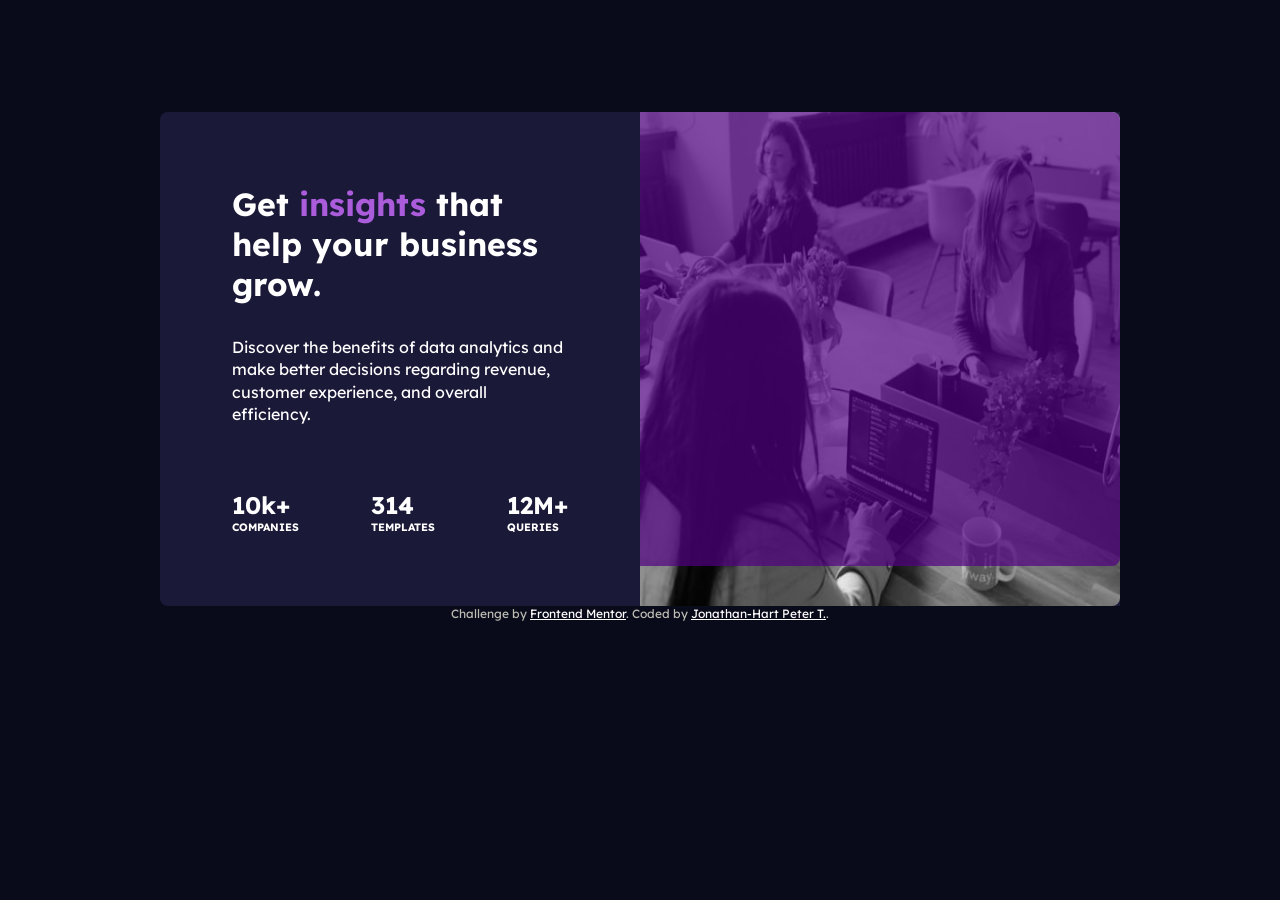
==== stats-preview-card-component-main/index.html @ 02cb1936 "first commit" ====
<!DOCTYPE html>
<html lang="en">
  <head>
    <meta charset="UTF-8" />
    <meta name="viewport" content="width=device-width, initial-scale=1.0" />
    <link
      rel="icon"
      type="image/png"
      sizes="32x32"
      href="./images/favicon-32x32.png" />
    <link rel="stylesheet" href="main.css" />
    <link rel="preconnect" href="https://fonts.googleapis.com" />
    <link rel="preconnect" href="https://fonts.gstatic.com" crossorigin />
    <link
      href="https://fonts.googleapis.com/css2?family=Inter:wght@400;700&family=Lexend+Deca&display=swap"
      rel="stylesheet" />
    <title>Frontend Mentor | Stats Preview Card Component</title>
    <style></style>
  </head>

  <body>
    <main class="container">
      <div class="text">
        <h1>Get <span>insights</span> that help your business grow.</h1>
        <p>
          Discover the benefits of data analytics and make better decisions
          regarding revenue, customer experience, and overall efficiency.
        </p>
        <div class="flex">
          <div class="first">
            <h2>10k+</h2>
            <h6>COMPANIES</h6>
          </div>
          <div class="second">
            <h2>314</h2>
            <h6>TEMPLATES</h6>
          </div>
          <div class="third">
            <h2>12M+</h2>
            <h6>QUERIES</h6>
          </div>
        </div>
      </div>
      <div class="image">
        <img src="./images/image-header-desktop.jpg" alt="" />
      </div>
    </main>

    <footer class="attribution">
      Challenge by
      <a href="https://www.frontendmentor.io?ref=challenge" target="_blank"
        >Frontend Mentor</a
      >. Coded by <a href="#">Jonathan-Hart Peter T.</a>.
    </footer>
  </body>
</html>
---- stats-preview-card-component-main/main.css ----
* {
  margin: 0;
  padding: 0;
  box-sizing: border-box;
}

body {
  max-height: 100vh;
  background-color: hsl(233deg, 47%, 7%);
  font-family: "Inter", sans-serif;
  font-family: "Lexend Deca", sans-serif;
}

img {
  width: 100%;
}

span {
  color: hsl(277deg, 64%, 61%);
}

main.container {
  max-width: 60rem;
  min-height: 20rem;
  color: white;
  display: grid;
  margin: auto;
  margin-top: 7rem;
  grid-template-columns: repeat(2, 1fr);
  background-color: hsl(244deg, 38%, 16%);
  border-top-left-radius: 0.5rem;
  border-bottom-left-radius: 0.5rem;
}
main.container > .text {
  padding: 4.5rem;
}
main.container > .text > h1 {
  margin-bottom: 2rem;
}
main.container > .text > p {
  line-height: 1.4rem;
  margin-bottom: 4rem;
}
main.container > .text .flex {
  display: flex;
  justify-content: space-between;
  align-items: center;
}
main.container .image {
  position: relative;
}
main.container .image img {
  width: 100%;
  min-height: 100%;
  border-top-right-radius: 0.5rem;
  border-bottom-right-radius: 0.5rem;
}
main.container .image::after {
  content: "";
  border-top-right-radius: 0.5rem;
  border-bottom-right-radius: 0.5rem;
  position: absolute;
  top: 0;
  left: 0;
  width: 30rem;
  height: 28.4rem;
  background-color: rgb(81, 0, 128);
  opacity: 0.7;
}

footer.attribution {
  font-size: 0.75rem;
  text-align: center;
  color: rgb(189, 189, 180);
}
footer.attribution a {
  color: white;
}

@media (max-width: 960px) {
  main.container {
    max-width: 20rem;
    max-height: 50rem;
    grid-template-columns: 1fr;
    grid-template-rows: 1fr 3fr;
    border-bottom-right-radius: 0.5rem;
    border-bottom-left-radius: 0.5rem;
  }
  main.container .text {
    padding: 2.9rem;
    order: 2;
    text-align: center;
  }
  main.container .text > h1 {
    margin-bottom: 2rem;
  }
  main.container .text > p {
    line-height: 1.4rem;
    margin-bottom: 0.5rem;
  }
  main.container .text .flex {
    display: flex;
    flex-direction: column;
    align-items: center;
    padding: 2rem 0;
  }
  main.container .text .flex .first {
    margin-bottom: 2rem;
  }
  main.container .text .flex .second {
    margin-bottom: 2rem;
  }
  main.container .image {
    position: relative;
    order: 1;
  }
  main.container .image img {
    width: 100%;
    min-height: 100%;
    border-top-right-radius: 0.5rem;
    border-top-left-radius: 0.5rem;
  }
  main.container .image::after {
    content: "";
    position: absolute;
    top: 0;
    left: 0;
    width: 20rem;
    height: 16.8rem;
  }
}
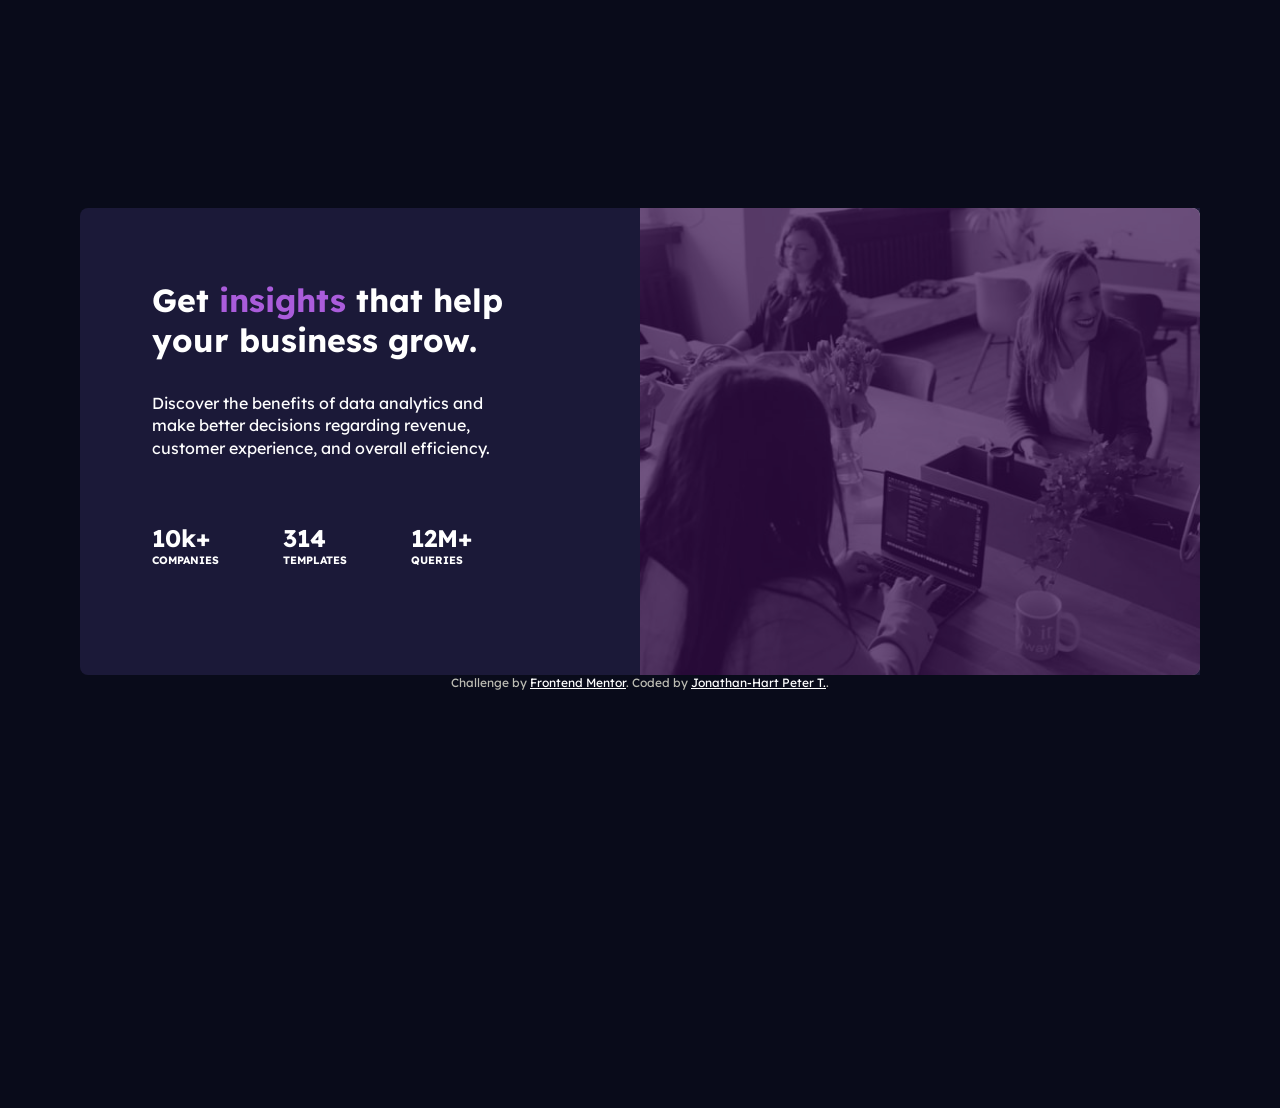
==== commit c98acccc: "second commit" ====
--- a/stats-preview-card-component-main/index.html
+++ b/stats-preview-card-component-main/index.html
@@ -42,7 +42,9 @@
         </div>
       </div>
       <div class="image">
-        <img src="./images/image-header-desktop.jpg" alt="" />
+        <img
+          src="./images/image-header-desktop.jpg"
+          alt="Women working in an office" />
       </div>
     </main>
 
--- a/stats-preview-card-component-main/main.css
+++ b/stats-preview-card-component-main/main.css
@@ -5,7 +5,7 @@
 }
 
 body {
-  max-height: 100vh;
+  min-height: 100vh;
   background-color: hsl(233deg, 47%, 7%);
   font-family: "Inter", sans-serif;
   font-family: "Lexend Deca", sans-serif;
@@ -20,19 +20,19 @@
 }
 
 main.container {
-  max-width: 60rem;
-  min-height: 20rem;
+  max-width: 70rem;
+  min-height: 15rem;
   color: white;
   display: grid;
   margin: auto;
-  margin-top: 7rem;
+  margin-top: 13rem;
   grid-template-columns: repeat(2, 1fr);
   background-color: hsl(244deg, 38%, 16%);
   border-top-left-radius: 0.5rem;
   border-bottom-left-radius: 0.5rem;
 }
 main.container > .text {
-  padding: 4.5rem;
+  padding: 4.5rem 7rem 4.5rem 4.5rem;
 }
 main.container > .text > h1 {
   margin-bottom: 2rem;
@@ -45,12 +45,13 @@
   display: flex;
   justify-content: space-between;
   align-items: center;
+  width: 20rem;
 }
 main.container .image {
   position: relative;
 }
 main.container .image img {
-  width: 100%;
+  max-width: 100%;
   min-height: 100%;
   border-top-right-radius: 0.5rem;
   border-bottom-right-radius: 0.5rem;
@@ -62,9 +63,10 @@
   position: absolute;
   top: 0;
   left: 0;
-  width: 30rem;
-  height: 28.4rem;
+  width: 100%;
+  height: 100%;
   background-color: rgb(81, 0, 128);
+  filter: saturate(0.5);
   opacity: 0.7;
 }
 
@@ -79,17 +81,17 @@
 
 @media (max-width: 960px) {
   main.container {
-    max-width: 20rem;
-    max-height: 50rem;
+    max-width: 23rem;
+    max-height: 53rem;
     grid-template-columns: 1fr;
-    grid-template-rows: 1fr 3fr;
     border-bottom-right-radius: 0.5rem;
     border-bottom-left-radius: 0.5rem;
   }
   main.container .text {
-    padding: 2.9rem;
+    padding: 2.9rem 0rem 2.9rem 2.9rem;
     order: 2;
     text-align: center;
+    max-width: 20rem;
   }
   main.container .text > h1 {
     margin-bottom: 2rem;
@@ -102,7 +104,7 @@
     display: flex;
     flex-direction: column;
     align-items: center;
-    padding: 2rem 0;
+    padding: 2rem 5rem 2rem 2rem;
   }
   main.container .text .flex .first {
     margin-bottom: 2rem;
@@ -119,13 +121,73 @@
     min-height: 100%;
     border-top-right-radius: 0.5rem;
     border-top-left-radius: 0.5rem;
+    border-bottom-right-radius: 0;
   }
   main.container .image::after {
     content: "";
     position: absolute;
     top: 0;
     left: 0;
-    width: 20rem;
-    height: 16.8rem;
+    width: 100%;
+    height: 100%;
+    border-top-right-radius: 0.5rem;
+    border-top-left-radius: 0.5rem;
+    border-bottom-right-radius: 0;
+  }
+}
+@media (max-width: 400px) {
+  main.container {
+    max-width: 20rem;
+    max-height: 53rem;
+    grid-template-columns: 1fr;
+    border-bottom-right-radius: 0.5rem;
+    border-bottom-left-radius: 0.5rem;
+  }
+  main.container .text {
+    padding: 2.9rem 1rem 2.9rem 1rem;
+    order: 2;
+    text-align: center;
+    max-width: 20rem;
+  }
+  main.container .text > h1 {
+    margin-bottom: 2rem;
+  }
+  main.container .text > p {
+    line-height: 1.4rem;
+    margin-bottom: 0.5rem;
+  }
+  main.container .text .flex {
+    display: flex;
+    flex-direction: column;
+    align-items: center;
+    padding: 2rem 3.7rem 2rem 2rem;
+  }
+  main.container .text .flex .first {
+    margin-bottom: 2rem;
+  }
+  main.container .text .flex .second {
+    margin-bottom: 2rem;
+  }
+  main.container .image {
+    position: relative;
+    order: 1;
+  }
+  main.container .image img {
+    width: 100%;
+    min-height: 100%;
+    border-top-right-radius: 0.5rem;
+    border-top-left-radius: 0.5rem;
+    border-bottom-right-radius: 0;
+  }
+  main.container .image::after {
+    content: "";
+    position: absolute;
+    top: 0;
+    left: 0;
+    width: 100%;
+    height: 100%;
+    border-top-right-radius: 0.5rem;
+    border-top-left-radius: 0.5rem;
+    border-bottom-right-radius: 0;
   }
 }
